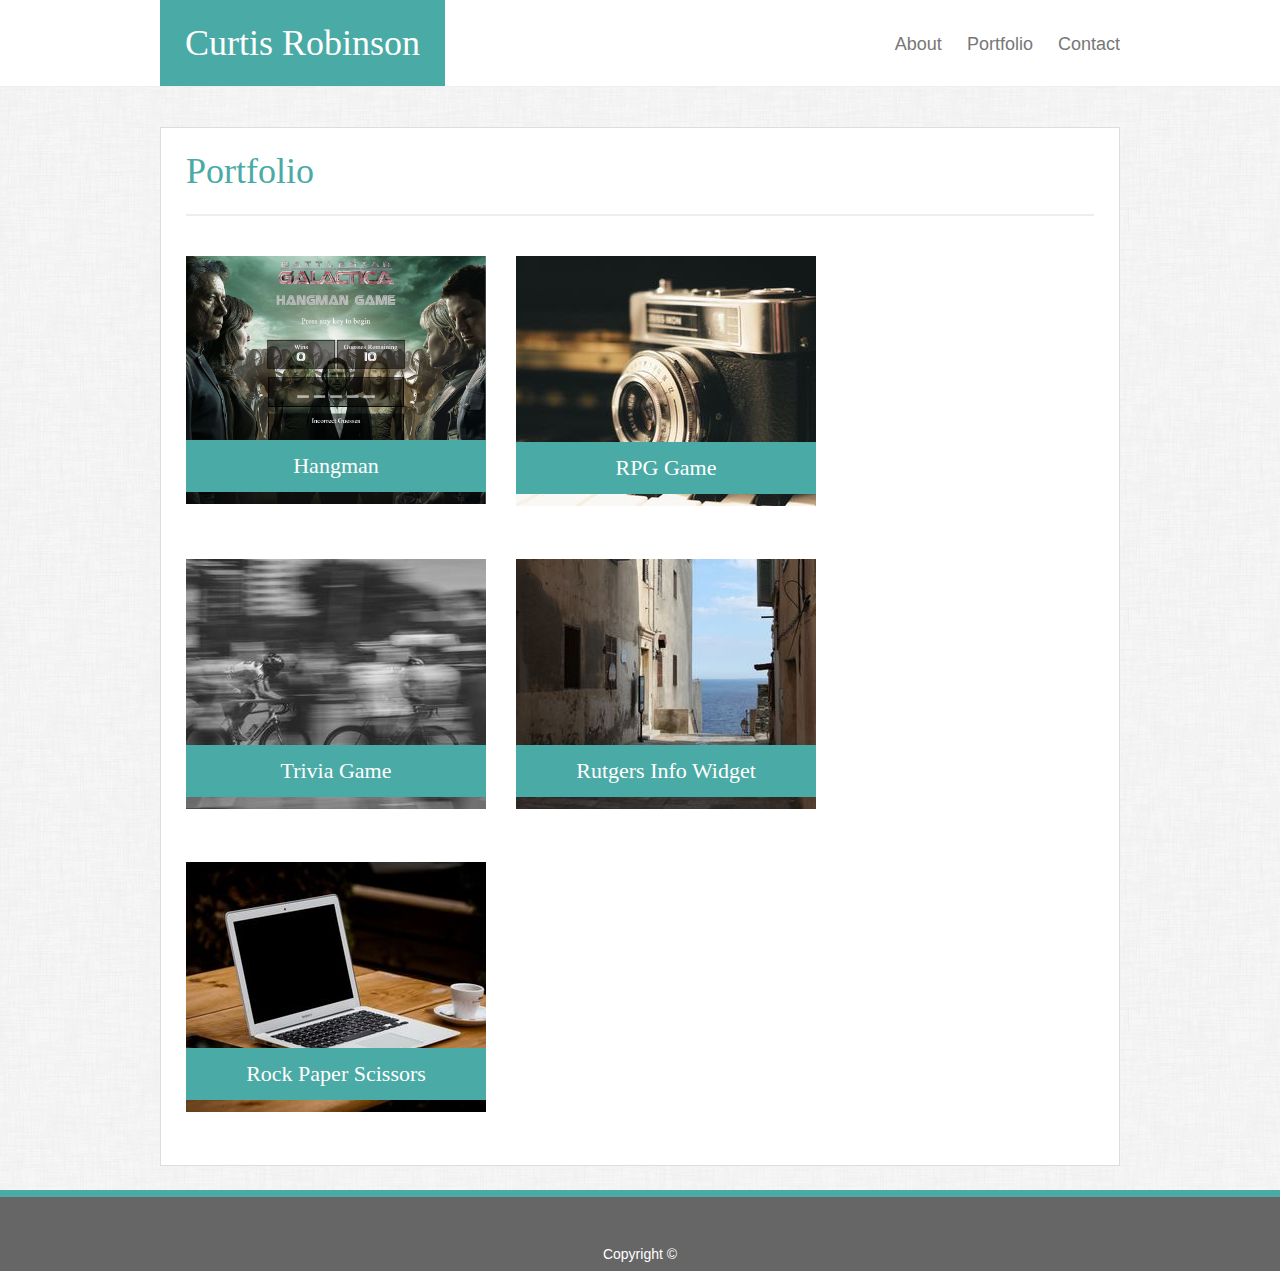
==== portfolio.html @ ff463656 "updated with latest responsive design" ====
<!DOCTYPE html>
<html lang="en">
<head>
    <meta charset="UTF-8">
    <meta name="viewport" content="width=device-width, initial-scale=1.0">
    <meta http-equiv="X-UA-Compatible" content="ie=edge">
    <title>Student Bio</title>
    <link rel="stylesheet" href="assets/css/reset.css">
    <link rel="stylesheet" href="assets/css/style.css">
    <script src="assets/scripts/analytics.js"></script>
</head>
<body>
    <header>
        <div class="head-container">
            <div class="logo">Curtis Robinson</div>
            <div class="nav">
                <a href="index.html">About</a>
                <a href="#">Portfolio</a>
                <a href="contact.html">Contact</a>
            </div>
        </div>
    </header>
    <main class="portfolio">
        <div class="title">Portfolio</div>
        <a class="img-container" href="/word-guess-game/index.html">
            <img src="assets/images/hangman.jpg" alt="Hangman Game">
            <div class="img-banner">Hangman</div>
        </a>
        <div class="img-container">
            <img src="assets/images/250_2.jpg" alt="Camera Photo">
            <div class="img-banner">RPG Game</div>
        </div>
        <div class="img-container">
            <img src="assets/images/250_3.jpg" alt="Cycling Photo">
            <div class="img-banner">Trivia Game</div>
        </div>
        <div class="img-container">
            <img src="assets/images/250_4.jpg" alt="City Photo">
            <div class="img-banner">Rutgers Info Widget</div>
        </div>
        <div class="img-container">
            <img src="assets/images/250_5.jpg" alt="Laptop Photo">
            <div class="img-banner">Rock Paper Scissors</div>
        </div>
    </main>
    <footer>
        Copyright &copy;
    </footer>
</body>
</html>
---- assets/css/style.css ----
* {
    box-sizing: border-box;
}

html {
    height: 100%;
}

body {
    min-height: 100%;
    position: relative;
    font-family: Arial, Helvetica, sans-serif;
    font-size: 18px;
    color: #777;
    background-image: url(../images/dust_scratches.png);
    background-color: #eee;
    padding-bottom: 105px;
}

.logo, .title {
    font-family: Georgia, 'Times New Roman', Times, serif;
}

header {
    background-color: #fff;
    border-bottom: 1px solid #eee;
    margin-bottom: 40px;
}

div.head-container {
    max-width: 960px;
    width: 90%;
    margin: 0 auto;
    overflow: hidden;
}

div.logo {
    background-color: #4aaaa5;
    text-align: center;
    color: #fff;
    float: left;
    padding: 25px;
    font-size: 36px;
}

header .nav {
    float: right;
    font-size: 18px;
    margin-top: 35px;
}

.nav > a {
    margin-left: 20px;
    text-decoration: none;
    color: inherit;
    transition: color .3s linear;
}

.nav > a:hover {
    color: #4aaaa5;
}

main {
    background-color: #fff;
    border: 1px solid #ddd;
    width: 90%;
    max-width: 960px;
    margin: 0 auto;
    clear: both;
    overflow: hidden;
    padding: 0 25px;
}

div.title {
    color: #4aaaa5;
    font-size: 36px;
    border-bottom: 2px solid #eee;
    padding: 25px 0;
    margin-bottom: 40px;
}

img.bio {
    float: left;
    margin-right: 25px;
}

p {
    line-height: 2em;
    margin-bottom: 20px;
}

.input {
    display: block;
    width: 100%;
    font-size: 16px;
    padding: 5px 10px;
    margin: 10px 0 20px 0;
    border: 1px solid #ddd;
    font-family: Arial, Helvetica, sans-serif;
    color: #999;
    outline: none;
    transition: border-color .3s linear;
}

textarea.input {
    height: 250px;
}

.input:focus {
    border-color: #54d3d3;
}

button {
    border: none;
    background-color: #4aaaa5;
    padding: 10px 25px;
    color: #fff;
    font-family: Arial, Helvetica, sans-serif;
    font-size: 18px;
    margin-bottom: 25px;
    transition: background-color .3s linear;
}

button:hover {
    background-color: #4dc4c4;
}

.portfolio .img-container {
    float: left;
    position: relative;
    margin: 0 30px 50px 0;
    transition: opacity .5s ease;
}

.portfolio .img-container:hover {
    opacity: .6;
}

.portfolio div.img-banner {
    background-color: #4aaaa5;
    text-align: center;
    color: #fff;
    padding: 15px;
    font-size: 22px;
    font-family: 'Times New Roman', Times, serif;
    position: absolute;
    bottom: 15px;
    width: 100%;

}

.portfolio img {
    width: 300px;
}

footer {
    position: absolute;
    bottom: 0;
    clear: both;
    border-top: 7px solid #4aaaa5;
    width: 100%;
    background-color: #666;
    margin: 0 auto;
    text-align: center;
    padding: 50px 0 10px 0;
    color: #fff;
    font-size: 14px;

}

@media (max-width: 980px) {
    div.head-container {
        width: 95%;
    }

    main {
        width: 95%;
    }
}

@media (max-width: 768px) {
    div.head-container {
        width: 100%;
    }

    main {
        width: 100%;
    }

    div.nav {
        margin-right: 15px;
    }
}

@media (max-width: 640px) {
    div.head-container {
        min-width: 350px;
    }

    main {
        min-width: 350px;
    }
  
    div.logo {
        background-color: #4aaaa5;
        text-align: center;
        color: #fff;
        float: none;
    }
    
    div.nav {
        float: none;
        padding: 25px 0;
        margin: 0;
        text-align: center;
    }

    .nav > a {
        margin: 0 5px;
    }

    img.bio {
        float: none;
        margin-bottom: 20px;
    }

}
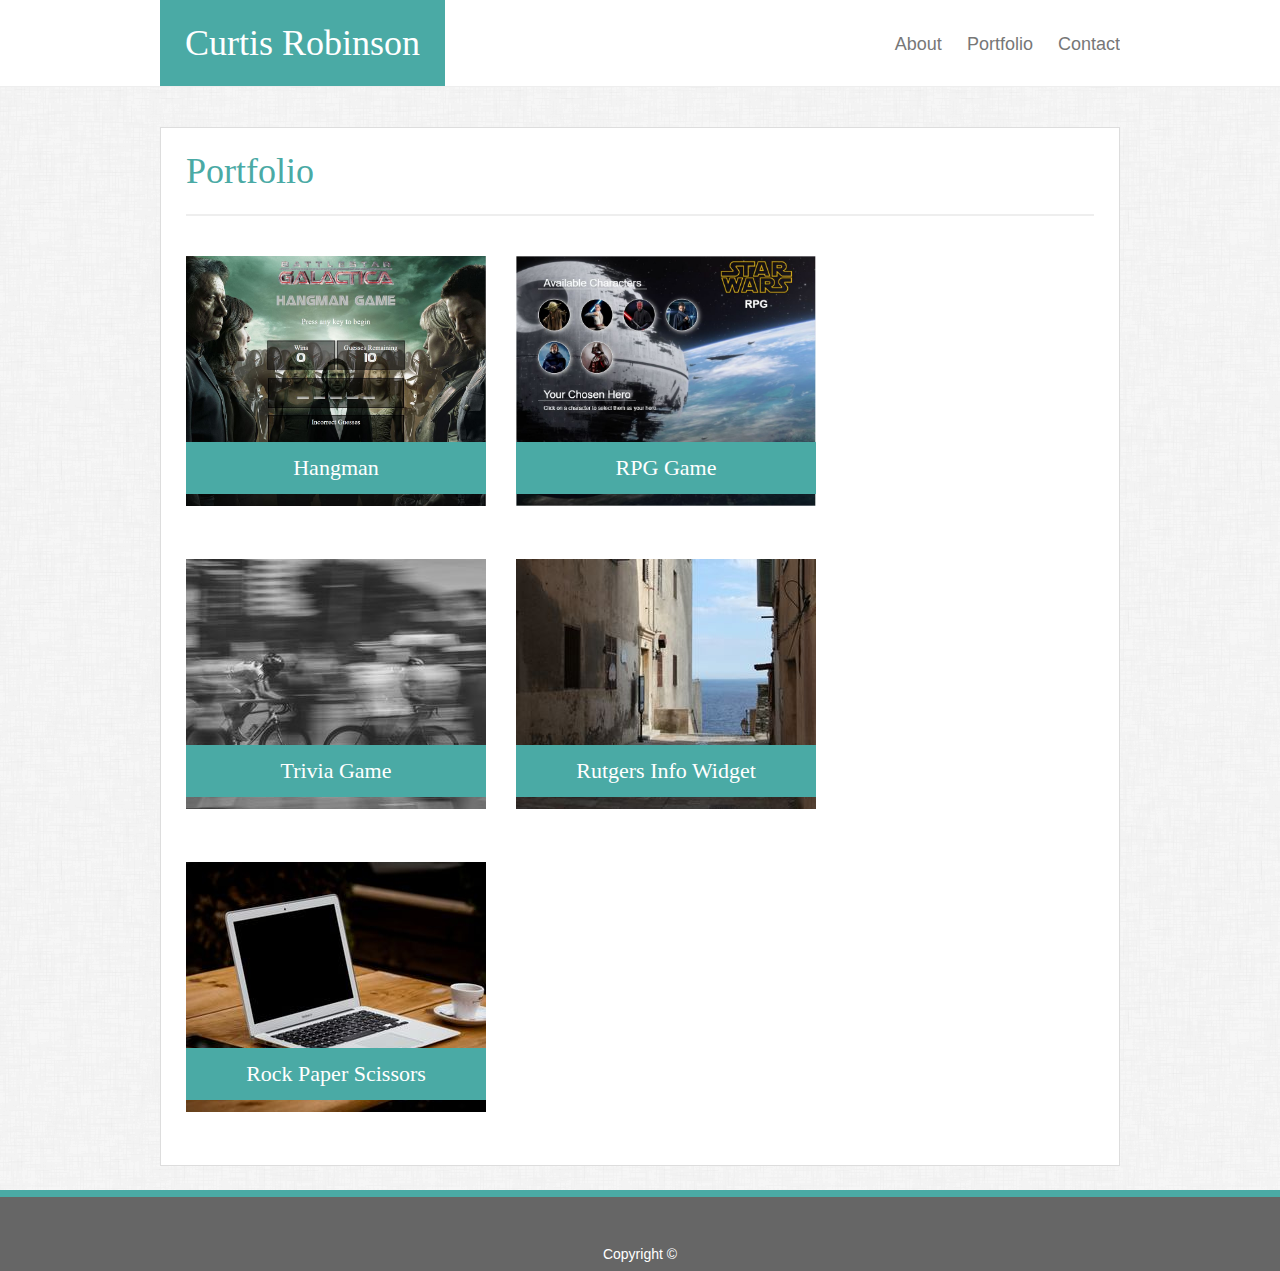
==== commit 45a05471: "added rpg game to portfolio" ====
--- a/portfolio.html
+++ b/portfolio.html
@@ -26,10 +26,10 @@
             <img src="assets/images/hangman.jpg" alt="Hangman Game">
             <div class="img-banner">Hangman</div>
         </a>
-        <div class="img-container">
-            <img src="assets/images/250_2.jpg" alt="Camera Photo">
+        <a class="img-container" href="/unit-4-game/index.html">
+            <img src="assets/images/rpg.jpg" alt="RPG Photo">
             <div class="img-banner">RPG Game</div>
-        </div>
+        </a>
         <div class="img-container">
             <img src="assets/images/250_3.jpg" alt="Cycling Photo">
             <div class="img-banner">Trivia Game</div>
--- a/assets/css/style.css
+++ b/assets/css/style.css
@@ -151,6 +151,7 @@
 
 .portfolio img {
     width: 300px;
+    height: 250px;
 }
 
 footer {
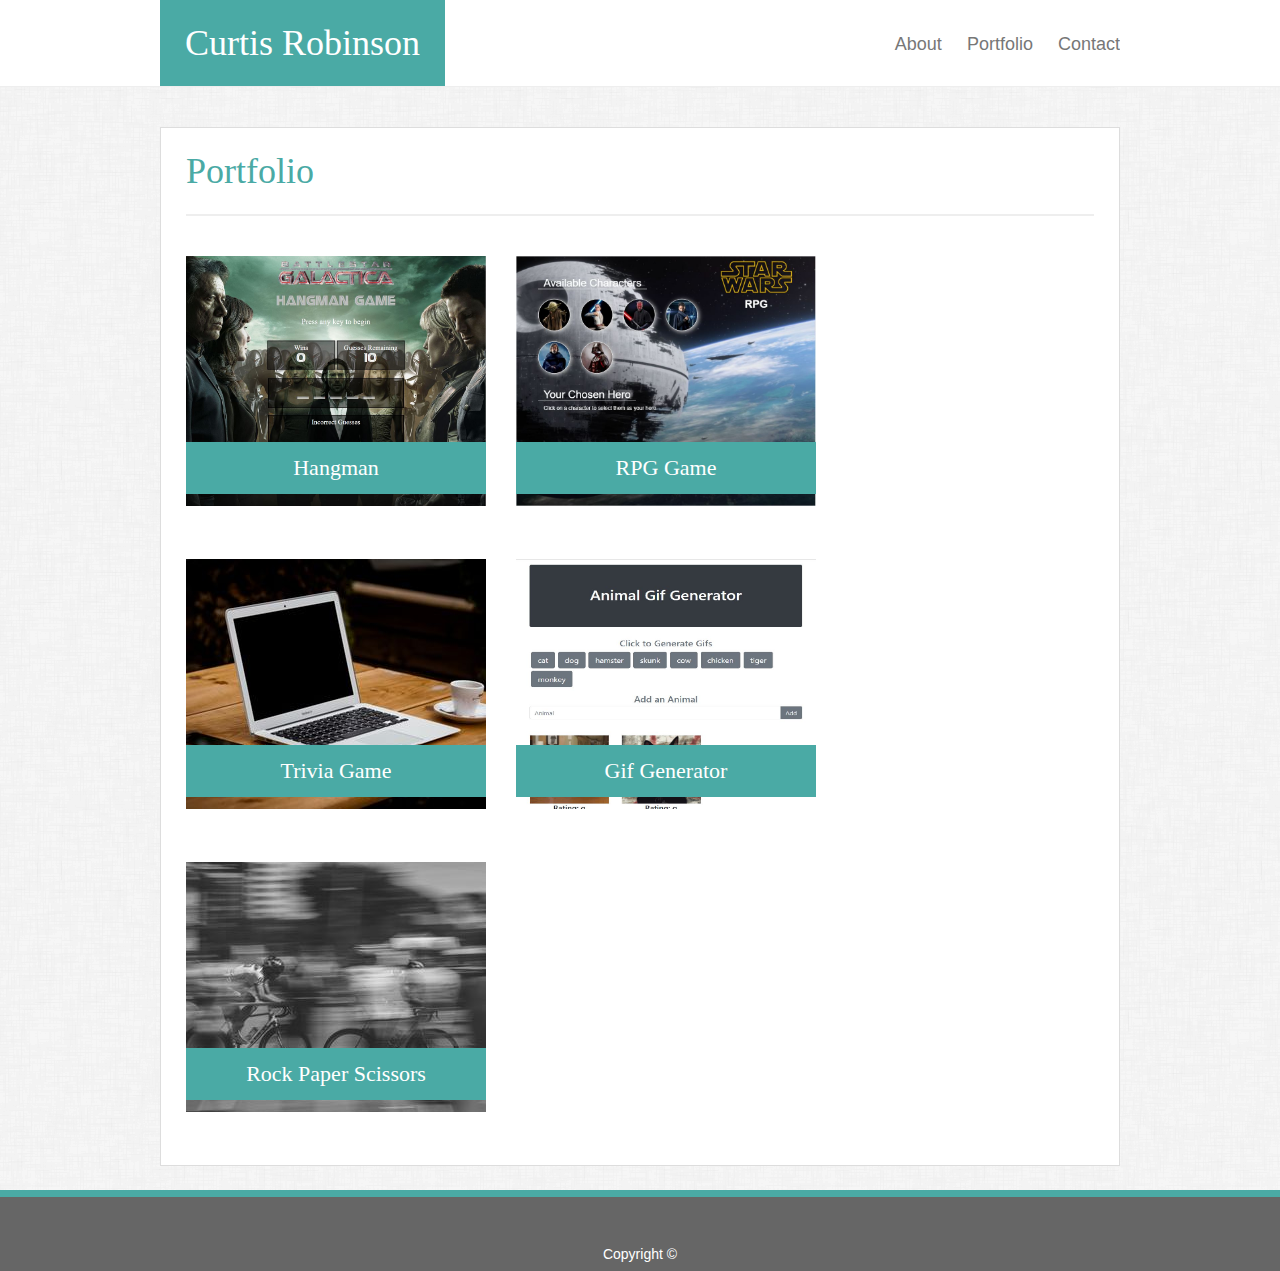
==== commit 8bfc3941: "updated portfolio with latest projects" ====
--- a/portfolio.html
+++ b/portfolio.html
@@ -30,16 +30,16 @@
             <img src="assets/images/rpg.jpg" alt="RPG Photo">
             <div class="img-banner">RPG Game</div>
         </a>
+        <a class="img-container" href="/trivia-game/index.html">
+            <img src="assets/images/250_5.jpg" alt="Trivia Game">
+            <div class="img-banner">Trivia Game</div>
+        </a>
+        <a class="img-container" href="/gif-app/index.html">
+            <img src="assets/images/giphy.JPG" alt="Gif App">
+            <div class="img-banner">Gif Generator</div>
+        </a>
         <div class="img-container">
-            <img src="assets/images/250_3.jpg" alt="Cycling Photo">
-            <div class="img-banner">Trivia Game</div>
-        </div>
-        <div class="img-container">
-            <img src="assets/images/250_4.jpg" alt="City Photo">
-            <div class="img-banner">Rutgers Info Widget</div>
-        </div>
-        <div class="img-container">
-            <img src="assets/images/250_5.jpg" alt="Laptop Photo">
+            <img src="assets/images/250_3.jpg" alt="Laptop Photo">
             <div class="img-banner">Rock Paper Scissors</div>
         </div>
     </main>
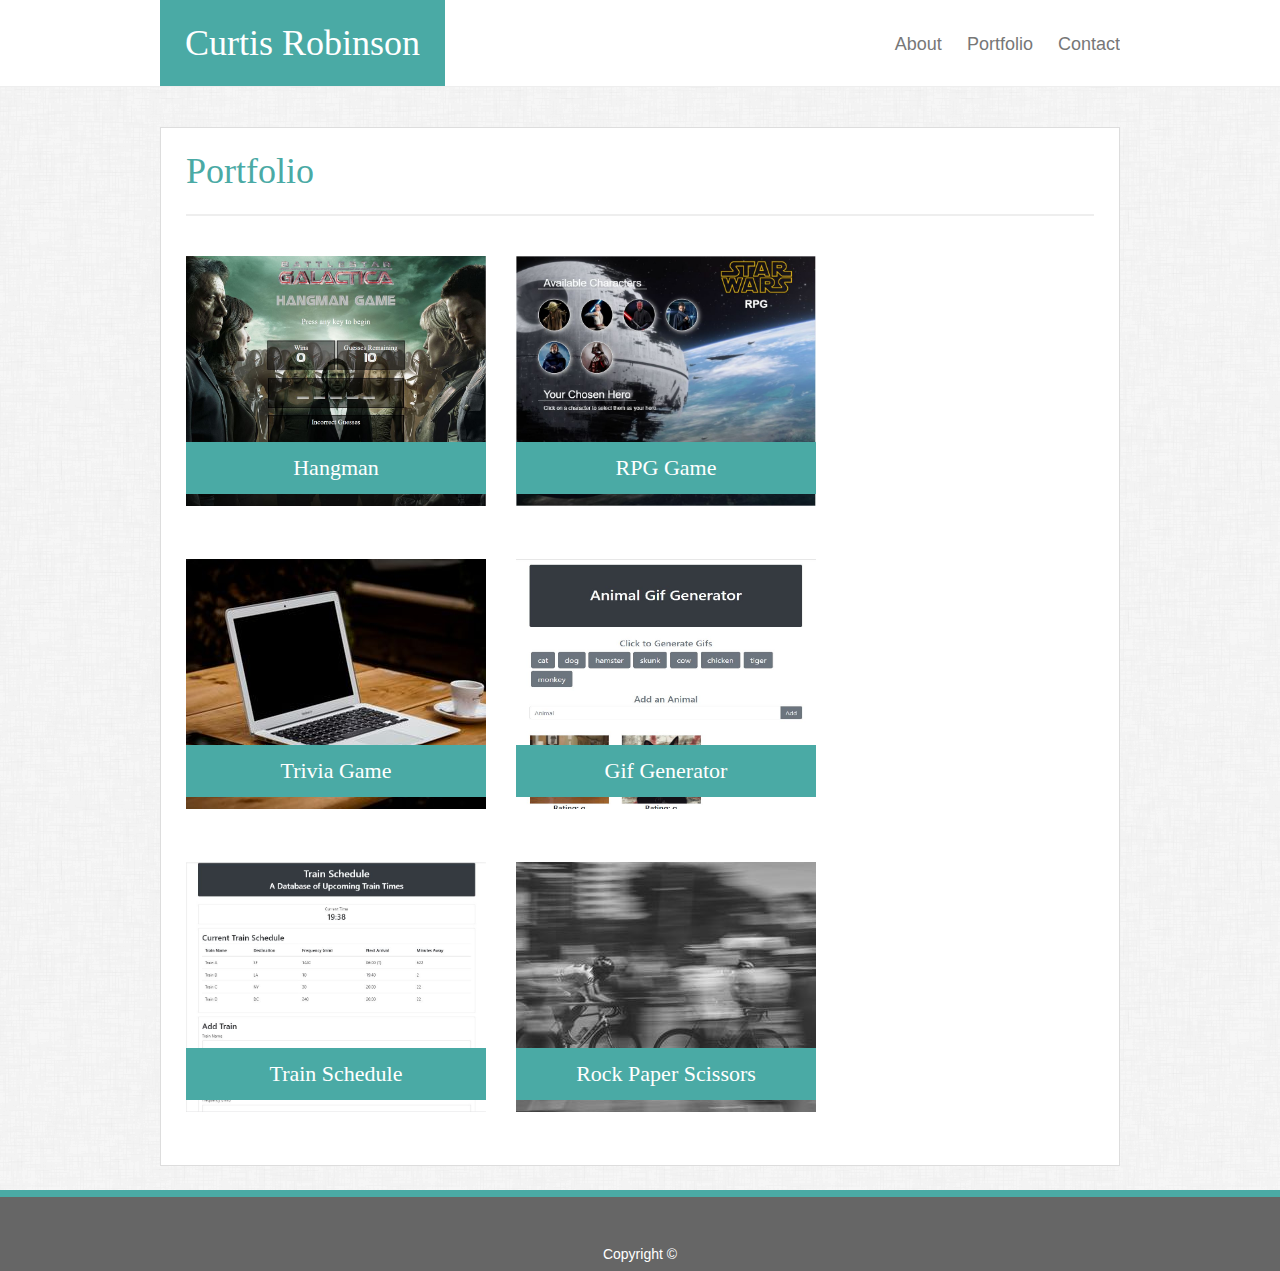
==== commit 8360b469: "added train schedule app" ====
--- a/portfolio.html
+++ b/portfolio.html
@@ -38,6 +38,10 @@
             <img src="assets/images/giphy.JPG" alt="Gif App">
             <div class="img-banner">Gif Generator</div>
         </a>
+        <a class="img-container" href="/train-schedule/index.html">
+            <img src="assets/images/train.JPG" alt="Gif App">
+            <div class="img-banner">Train Schedule</div>
+        </a>
         <div class="img-container">
             <img src="assets/images/250_3.jpg" alt="Laptop Photo">
             <div class="img-banner">Rock Paper Scissors</div>
